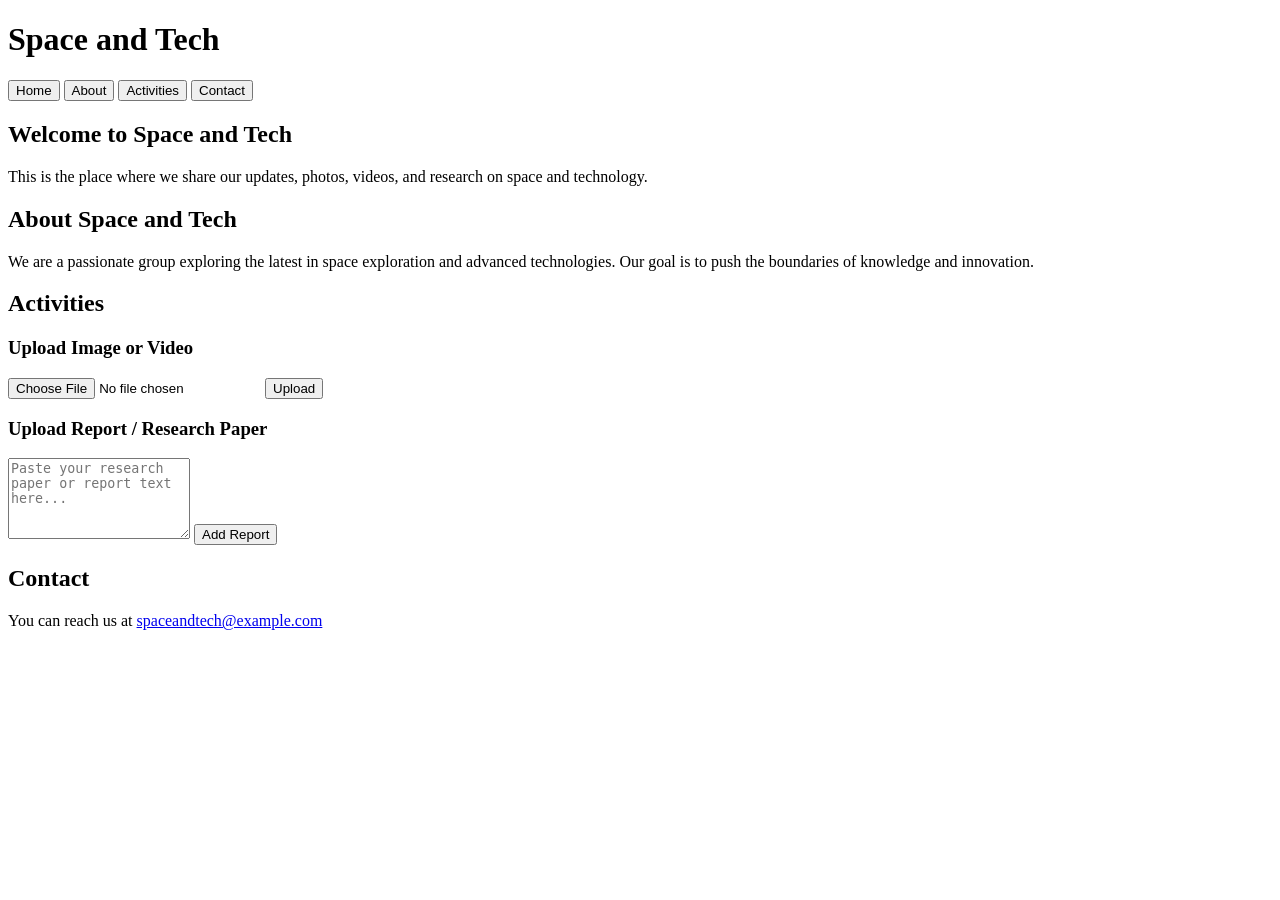
==== index.html @ 97b0c711 "Update index.html" ====
<!DOCTYPE html>
<html lang="en">
<head>
  <meta charset="UTF-8" />
  <meta name="viewport" content="width=device-width, initial-scale=1" />
  <title>Space and Tech</title>
  <link rel="stylesheet" href="styles.css" />
</head>
<body>

<header>
  <h1>Space and Tech</h1>
  <nav>
    <button onclick="showSection('home')">Home</button>
    <button onclick="showSection('about')">About</button>
    <button onclick="showSection('activities')">Activities</button>
    <button onclick="showSection('contact')">Contact</button>
  </nav>
</header>

<main>
  <section id="home" class="active">
    <h2>Welcome to Space and Tech</h2>
    <p>This is the place where we share our updates, photos, videos, and research on space and technology.</p>
  </section>

  <section id="about">
    <h2>About Space and Tech</h2>
    <p>We are a passionate group exploring the latest in space exploration and advanced technologies. Our goal is to push the boundaries of knowledge and innovation.</p>
  </section>

  <section id="activities">
    <h2>Activities</h2>

    <div class="media-upload">
      <h3>Upload Image or Video</h3>
      <input type="file" id="mediaInput" accept="image/*,video/*" />
      <button onclick="uploadMedia()">Upload</button>
    </div>

    <div class="media-container" id="mediaContainer"></div>

    <div class="media-upload">
      <h3>Upload Report / Research Paper</h3>
      <textarea id="reportInput" rows="5" placeholder="Paste your research paper or report text here..."></textarea>
      <button onclick="uploadReport()">Add Report</button>
    </div>

    <div id="reportsContainer"></div>
  </section>

  <section id="contact">
    <h2>Contact</h2>
    <p>You can reach us at <a href="mailto:spaceandtech@example.com">spaceandtech@example.com</a></p>
  </section>
</main>

<script src="scripts.js"></script>
</body>
</html>
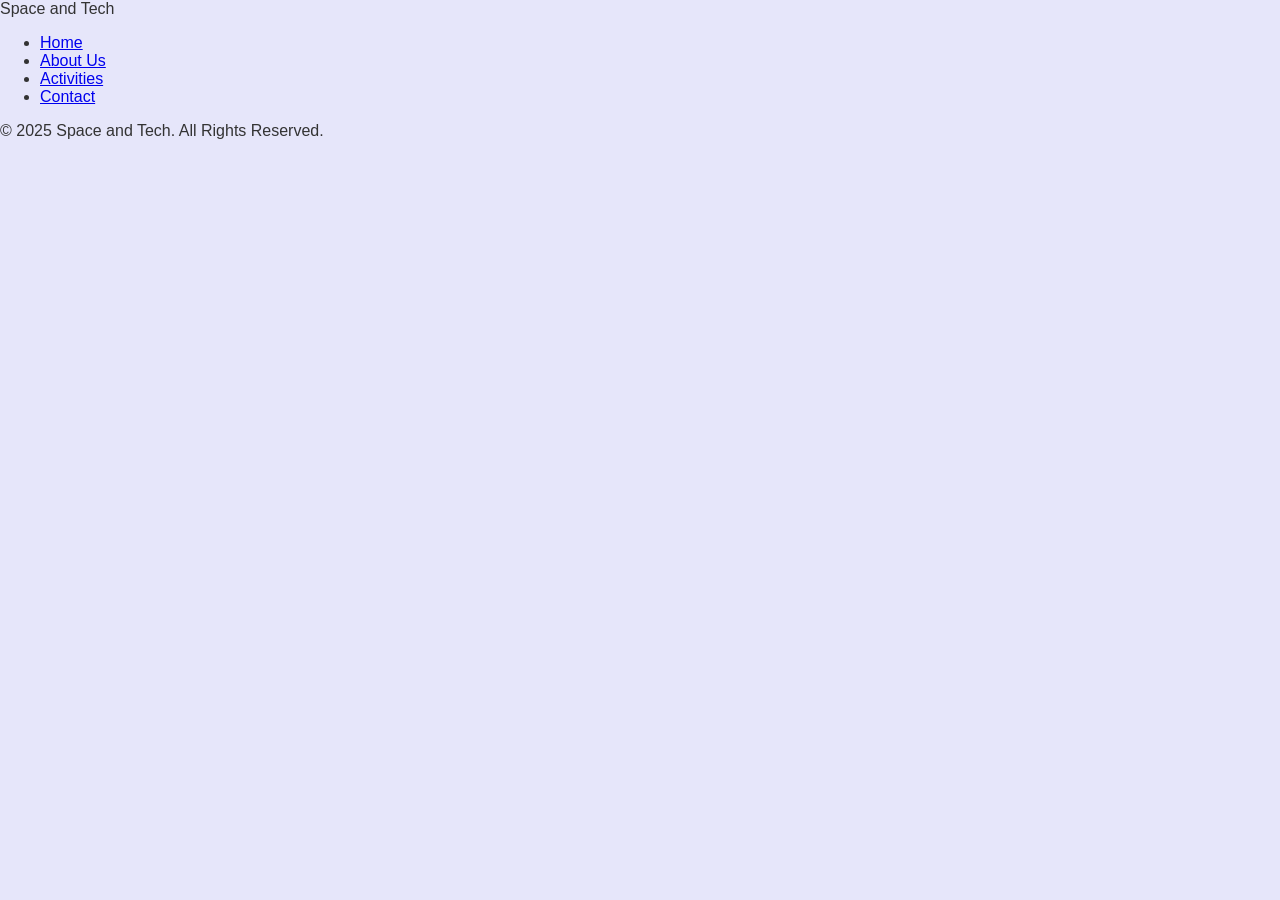
==== commit 37f9d18f: "Update index.html" ====
--- a/index.html
+++ b/index.html
@@ -1,61 +1,80 @@
 <!DOCTYPE html>
 <html lang="en">
 <head>
-  <meta charset="UTF-8" />
-  <meta name="viewport" content="width=device-width, initial-scale=1" />
-  <title>Space and Tech</title>
-  <link rel="stylesheet" href="styles.css" />
+  <meta charset="UTF-8">
+  <meta name="viewport" content="width=device-width, initial-scale=1.0">
+  <title>Space and Tech Internship</title>
+  <link rel="stylesheet" href="style.css">
 </head>
 <body>
 
-<header>
-  <h1>Space and Tech</h1>
+  <!-- Navbar -->
   <nav>
-    <button onclick="showSection('home')">Home</button>
-    <button onclick="showSection('about')">About</button>
-    <button onclick="showSection('activities')">Activities</button>
-    <button onclick="showSection('contact')">Contact</button>
+    <div class="logo">Space and Tech</div>
+    <ul class="nav-links">
+      <li><a href="#home">Home</a></li>
+      <li><a href="#about">About Us</a></li>
+      <li><a href="#activities">Activities</a></li>
+      <li><a href="#contact">Contact</a></li>
+    </ul>
   </nav>
-</header>
 
-<main>
-  <section id="home" class="active">
-    <h2>Welcome to Space and Tech</h2>
-    <p>This is the place where we share our updates, photos, videos, and research on space and technology.</p>
+  <!-- Home Section -->
+  <section id="home" class="home-section">
+    <h1>Welcome to Space and Tech</h1>
+    <p>Exploring astronomy and technology through hands-on experiences.</p>
   </section>
 
+  <!-- About Us -->
   <section id="about">
-    <h2>About Space and Tech</h2>
-    <p>We are a passionate group exploring the latest in space exploration and advanced technologies. Our goal is to push the boundaries of knowledge and innovation.</p>
+    <h2>About Us</h2>
+    <p>We are students passionate about space and technology. Our internship included star gazing sessions, video presentations, and research projects.</p>
+    <img src="images/group-photo.jpg" alt="Group Photo" class="about-photo">
   </section>
 
+  <!-- Activities -->
   <section id="activities">
-    <h2>Activities</h2>
+    <h2>Our Activities</h2>
 
-    <div class="media-upload">
-      <h3>Upload Image or Video</h3>
-      <input type="file" id="mediaInput" accept="image/*,video/*" />
-      <button onclick="uploadMedia()">Upload</button>
+    <div class="activity">
+      <h3>Star Gazing Sessions</h3>
+      <p>We observed planets, constellations, and learned to use telescopes effectively.</p>
+      <img src="images/stargazing.jpg" alt="Star Gazing">
+      <p class="description">This was taken during our night observation in school grounds.</p>
     </div>
 
-    <div class="media-container" id="mediaContainer"></div>
-
-    <div class="media-upload">
-      <h3>Upload Report / Research Paper</h3>
-      <textarea id="reportInput" rows="5" placeholder="Paste your research paper or report text here..."></textarea>
-      <button onclick="uploadReport()">Add Report</button>
+    <div class="activity">
+      <h3>Conference Presentation</h3>
+      <p>We presented our video in Australia at an international conference.</p>
+      <video controls>
+        <source src="videos/presentation.mp4" type="video/mp4">
+      </video>
+      <p class="description">Our video explains our star gazing activities and research findings.</p>
     </div>
 
-    <div id="reportsContainer"></div>
+    <!-- Reports and Research Papers -->
+    <div class="activity">
+      <h3>Reports & Research Papers</h3>
+      <p>Here you can upload your reports or research papers.</p>
+      <ul>
+        <li><a href="reports/report1.pdf" target="_blank">Internship Report 1</a></li>
+        <li><a href="reports/research1.pdf" target="_blank">Research Paper 1</a></li>
+      </ul>
+    </div>
   </section>
 
+  <!-- Contact -->
   <section id="contact">
     <h2>Contact</h2>
-    <p>You can reach us at <a href="mailto:spaceandtech@example.com">spaceandtech@example.com</a></p>
+    <p>Email us at <a href="mailto:spaceandtech@school.edu">spaceandtech@school.edu</a></p>
   </section>
-</main>
 
-<script src="scripts.js"></script>
+  <!-- Footer -->
+  <footer>
+    <p>&copy; 2025 Space and Tech. All Rights Reserved.</p>
+  </footer>
+
 </body>
 </html>
 
+
--- a/style.css
+++ b/style.css
@@ -0,0 +1,100 @@
+body {
+  margin: 0;
+  font-family: Arial, sans-serif;
+  background-color: lavender;
+  color: #333;
+}
+header {
+  background-color: #9370db; /* medium purple */
+  padding: 1em;
+  display: flex;
+  align-items: center;
+  justify-content: space-between;
+  color: white;
+}
+header h1 {
+  margin: 0;
+}
+nav button {
+  background: transparent;
+  border: none;
+  color: white;
+  margin-left: 1em;
+  font-size: 1em;
+  cursor: pointer;
+}
+nav button:hover {
+  text-decoration: underline;
+}
+main {
+  padding: 1em 2em;
+  max-width: 900px;
+  margin: auto;
+  background-color: #f5f3ff;
+  border-radius: 8px;
+  box-shadow: 0 0 10px #ccc;
+  min-height: 400px;
+}
+section {
+  display: none;
+}
+section.active {
+  display: block;
+}
+h2 {
+  border-bottom: 2px solid #9370db;
+  padding-bottom: 0.3em;
+  margin-bottom: 1em;
+}
+.media-upload {
+  margin-top: 1em;
+  margin-bottom: 1em;
+}
+.media-container img,
+.media-container video {
+  max-width: 100%;
+  margin-bottom: 1em;
+  border-radius: 5px;
+  box-shadow: 0 0 5px #a18ade;
+}
+.media-container iframe {
+  width: 100%;
+  height: 400px;
+  border: none;
+  margin-bottom: 1em;
+}
+form label {
+  display: block;
+  margin-top: 1em;
+  font-weight: bold;
+}
+form input[type="file"],
+form textarea {
+  width: 100%;
+  margin-top: 0.3em;
+  padding: 0.5em;
+  border-radius: 5px;
+  border: 1px solid #ccc;
+  resize: vertical;
+}
+form button {
+  margin-top: 1em;
+  background-color: #6a4f9f;
+  border: none;
+  color: white;
+  padding: 0.7em 1.5em;
+  font-size: 1em;
+  border-radius: 5px;
+  cursor: pointer;
+}
+form button:hover {
+  background-color: #553d7a;
+}
+.report {
+  background-color: white;
+  border: 1px solid #9370db;
+  padding: 1em;
+  border-radius: 5px;
+  margin-bottom: 1em;
+  box-shadow: 0 0 8px #c3bae2;
+}
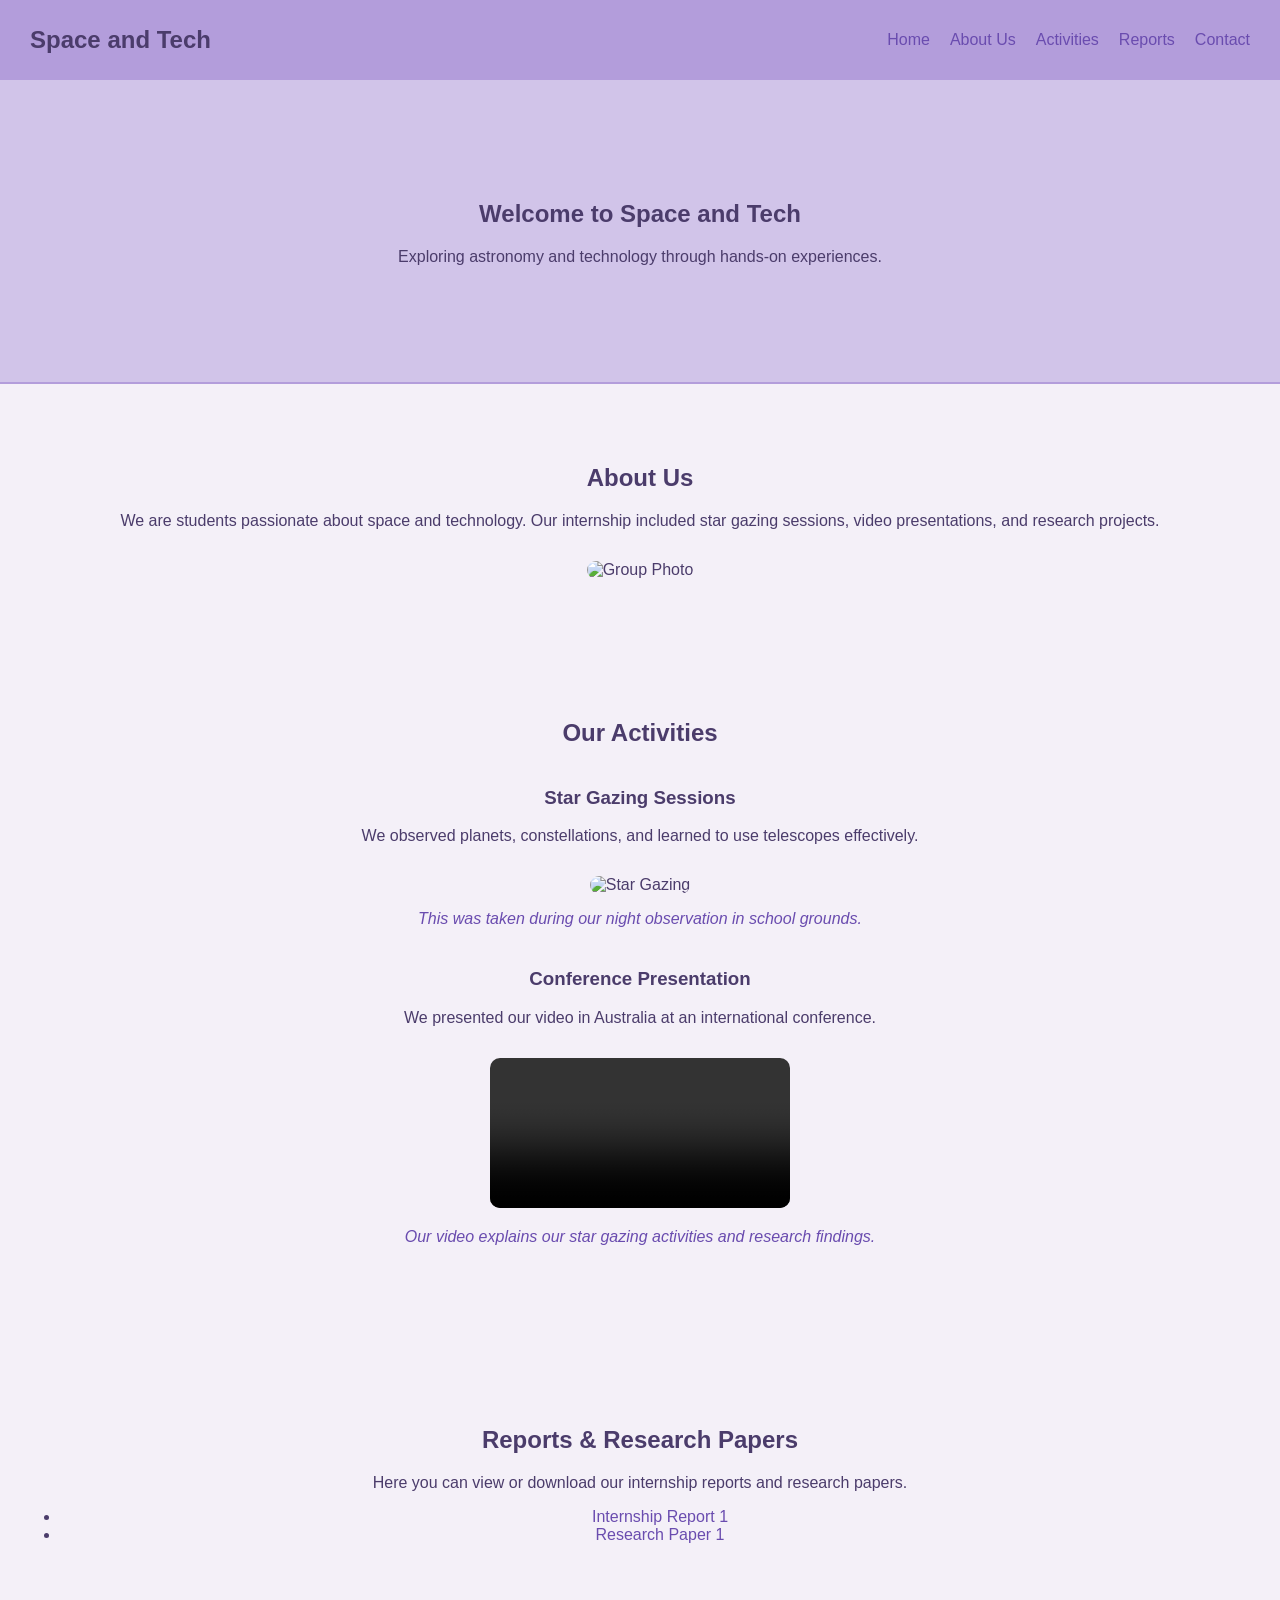
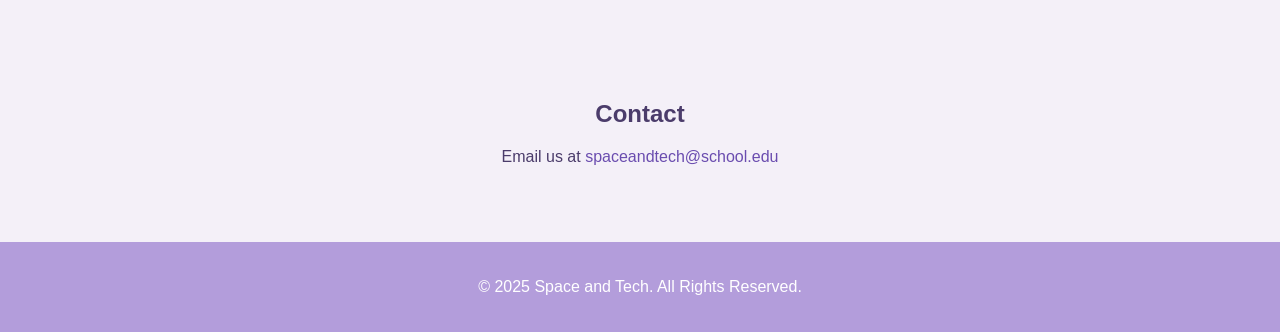
==== commit 05f59565: "Update index.html" ====
--- a/index.html
+++ b/index.html
@@ -15,6 +15,7 @@
       <li><a href="#home">Home</a></li>
       <li><a href="#about">About Us</a></li>
       <li><a href="#activities">Activities</a></li>
+      <li><a href="#reports">Reports</a></li>
       <li><a href="#contact">Contact</a></li>
     </ul>
   </nav>
@@ -29,7 +30,7 @@
   <section id="about">
     <h2>About Us</h2>
     <p>We are students passionate about space and technology. Our internship included star gazing sessions, video presentations, and research projects.</p>
-    <img src="images/group-photo.jpg" alt="Group Photo" class="about-photo">
+    <img src="images/placeholder.jpg" alt="Group Photo" class="about-photo">
   </section>
 
   <!-- Activities -->
@@ -39,7 +40,7 @@
     <div class="activity">
       <h3>Star Gazing Sessions</h3>
       <p>We observed planets, constellations, and learned to use telescopes effectively.</p>
-      <img src="images/stargazing.jpg" alt="Star Gazing">
+      <img src="images/placeholder.jpg" alt="Star Gazing">
       <p class="description">This was taken during our night observation in school grounds.</p>
     </div>
 
@@ -47,20 +48,20 @@
       <h3>Conference Presentation</h3>
       <p>We presented our video in Australia at an international conference.</p>
       <video controls>
-        <source src="videos/presentation.mp4" type="video/mp4">
+        <source src="videos/placeholder.mp4" type="video/mp4">
       </video>
       <p class="description">Our video explains our star gazing activities and research findings.</p>
     </div>
+  </section>
 
-    <!-- Reports and Research Papers -->
-    <div class="activity">
-      <h3>Reports & Research Papers</h3>
-      <p>Here you can upload your reports or research papers.</p>
-      <ul>
-        <li><a href="reports/report1.pdf" target="_blank">Internship Report 1</a></li>
-        <li><a href="reports/research1.pdf" target="_blank">Research Paper 1</a></li>
-      </ul>
-    </div>
+  <!-- Reports Section -->
+  <section id="reports">
+    <h2>Reports & Research Papers</h2>
+    <p>Here you can view or download our internship reports and research papers.</p>
+    <ul>
+      <li><a href="reports/placeholder.pdf" target="_blank">Internship Report 1</a></li>
+      <li><a href="reports/placeholder.pdf" target="_blank">Research Paper 1</a></li>
+    </ul>
   </section>
 
   <!-- Contact -->
@@ -78,3 +79,4 @@
 </html>
 
 
+
--- a/style.css
+++ b/style.css
@@ -1,100 +1,94 @@
+/* General Styles */
 body {
   margin: 0;
   font-family: Arial, sans-serif;
-  background-color: lavender;
-  color: #333;
+  background-color: #f4f0f8; /* soft lavender background */
+  color: #4b3c6b; /* dark lavender text */
 }
-header {
-  background-color: #9370db; /* medium purple */
-  padding: 1em;
+
+a {
+  color: #6a4caf;
+  text-decoration: none;
+}
+
+a:hover {
+  color: #9b59b6;
+}
+
+/* Navbar */
+nav {
   display: flex;
+  justify-content: space-between;
   align-items: center;
-  justify-content: space-between;
-  color: white;
+  padding: 15px 30px;
+  background-color: #b39ddb; /* lavender navbar */
+  position: sticky;
+  top: 0;
+  z-index: 100;
 }
-header h1 {
-  margin: 0;
+
+.nav-links {
+  display: flex;
+  gap: 20px;
+  list-style: none;
 }
-nav button {
-  background: transparent;
-  border: none;
-  color: white;
-  margin-left: 1em;
-  font-size: 1em;
-  cursor: pointer;
-}
-nav button:hover {
-  text-decoration: underline;
-}
-main {
-  padding: 1em 2em;
-  max-width: 900px;
-  margin: auto;
-  background-color: #f5f3ff;
-  border-radius: 8px;
-  box-shadow: 0 0 10px #ccc;
-  min-height: 400px;
-}
-section {
-  display: none;
-}
-section.active {
-  display: block;
-}
-h2 {
-  border-bottom: 2px solid #9370db;
-  padding-bottom: 0.3em;
-  margin-bottom: 1em;
-}
-.media-upload {
-  margin-top: 1em;
-  margin-bottom: 1em;
-}
-.media-container img,
-.media-container video {
-  max-width: 100%;
-  margin-bottom: 1em;
-  border-radius: 5px;
-  box-shadow: 0 0 5px #a18ade;
-}
-.media-container iframe {
-  width: 100%;
-  height: 400px;
-  border: none;
-  margin-bottom: 1em;
-}
-form label {
-  display: block;
-  margin-top: 1em;
+
+.nav-links li a:hover {
   font-weight: bold;
 }
-form input[type="file"],
-form textarea {
-  width: 100%;
-  margin-top: 0.3em;
-  padding: 0.5em;
-  border-radius: 5px;
-  border: 1px solid #ccc;
-  resize: vertical;
+
+.logo {
+  font-weight: bold;
+  font-size: 1.5rem;
 }
-form button {
-  margin-top: 1em;
-  background-color: #6a4f9f;
-  border: none;
-  color: white;
-  padding: 0.7em 1.5em;
-  font-size: 1em;
-  border-radius: 5px;
-  cursor: pointer;
+
+/* Sections */
+section {
+  padding: 60px 20px;
+  text-align: center;
 }
-form button:hover {
-  background-color: #553d7a;
+
+/* Home */
+.home-section {
+  background-color: #d1c4e9;
+  padding: 100px 20px;
+  border-bottom: 2px solid #b39ddb;
 }
-.report {
-  background-color: white;
-  border: 1px solid #9370db;
-  padding: 1em;
-  border-radius: 5px;
-  margin-bottom: 1em;
-  box-shadow: 0 0 8px #c3bae2;
+
+/* Images & Videos */
+img, video {
+  max-width: 80%;
+  border-radius: 10px;
+  margin-top: 15px;
 }
+
+.description {
+  font-style: italic;
+  color: #6a4caf;
+}
+
+/* Gallery & Activities */
+.activity {
+  margin: 40px 0;
+}
+
+/* Footer */
+footer {
+  background-color: #b39ddb;
+  padding: 20px;
+  text-align: center;
+  color: #fff;
+}
+
+/* Responsive */
+@media screen and (max-width: 768px) {
+  .nav-links {
+    flex-direction: column;
+    gap: 10px;
+  }
+
+  img, video {
+    max-width: 100%;
+  }
+}
+
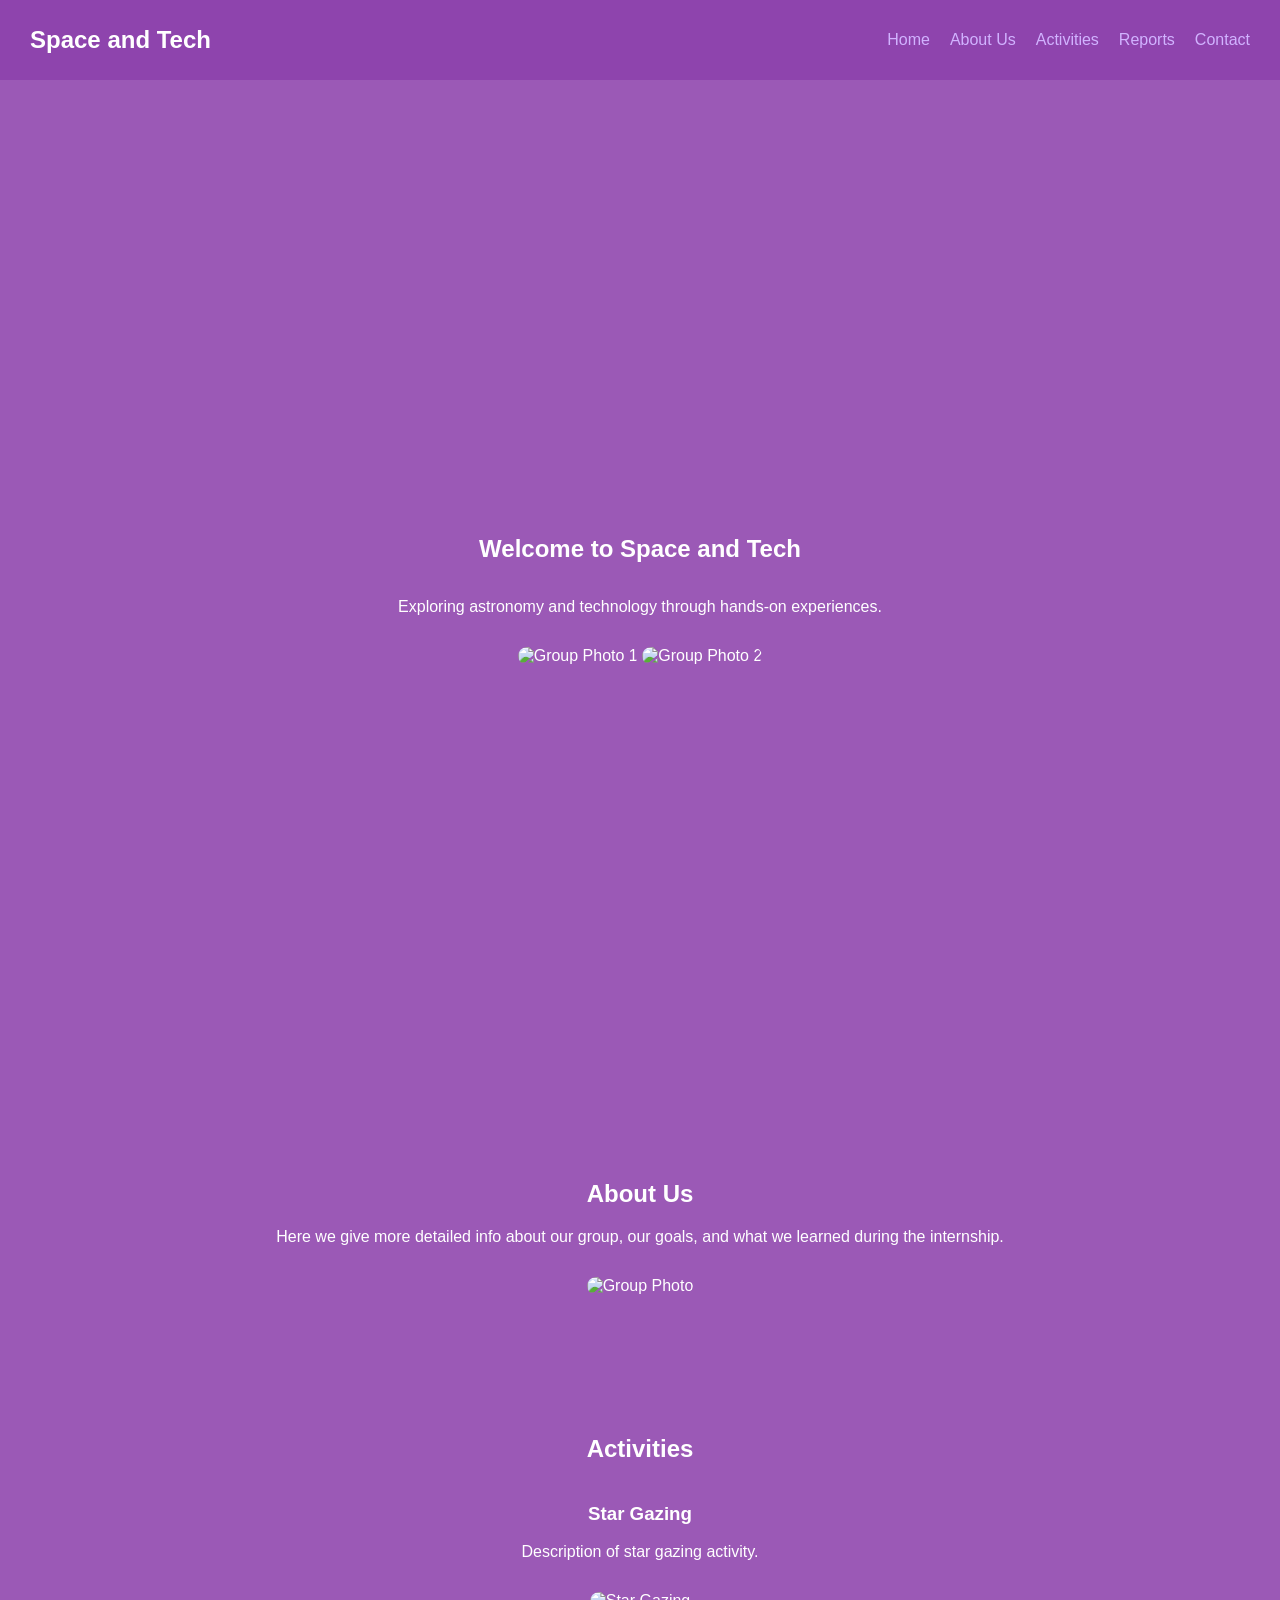
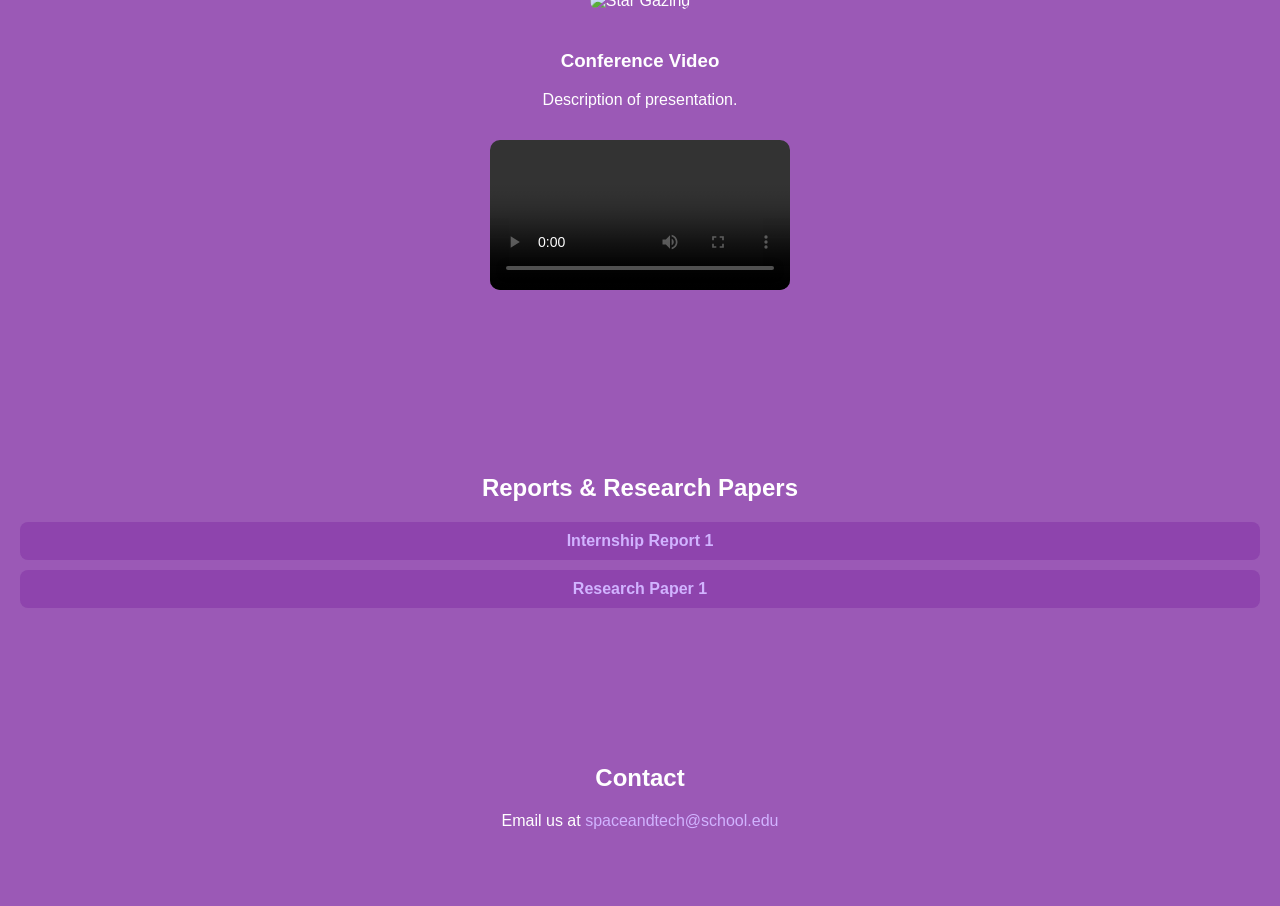
==== commit cd5ce676: "Update index.html" ====
--- a/index.html
+++ b/index.html
@@ -8,75 +8,65 @@
 </head>
 <body>
 
-  <!-- Navbar -->
-  <nav>
-    <div class="logo">Space and Tech</div>
-    <ul class="nav-links">
-      <li><a href="#home">Home</a></li>
-      <li><a href="#about">About Us</a></li>
-      <li><a href="#activities">Activities</a></li>
-      <li><a href="#reports">Reports</a></li>
-      <li><a href="#contact">Contact</a></li>
-    </ul>
-  </nav>
+ <!-- Navbar -->
+<nav>
+  <div class="logo">Space and Tech</div>
+  <ul class="nav-links">
+    <li><a href="#home">Home</a></li>
+    <li><a href="#about">About Us</a></li>
+    <li><a href="#activities">Activities</a></li>
+    <li><a href="#reports">Reports</a></li>
+    <li><a href="#contact">Contact</a></li>
+  </ul>
+</nav>
 
-  <!-- Home Section -->
-  <section id="home" class="home-section">
-    <h1>Welcome to Space and Tech</h1>
-    <p>Exploring astronomy and technology through hands-on experiences.</p>
-  </section>
+<!-- Home Section -->
+<section id="home" class="home-section">
+  <h1>Welcome to Space and Tech</h1>
+  <p>Exploring astronomy and technology through hands-on experiences.</p>
+  <div class="home-photos">
+    <img src="images/placeholder1.jpg" alt="Group Photo 1">
+    <img src="images/placeholder2.jpg" alt="Group Photo 2">
+  </div>
+</section>
 
-  <!-- About Us -->
-  <section id="about">
-    <h2>About Us</h2>
-    <p>We are students passionate about space and technology. Our internship included star gazing sessions, video presentations, and research projects.</p>
-    <img src="images/placeholder.jpg" alt="Group Photo" class="about-photo">
-  </section>
+<!-- About Us Section -->
+<section id="about">
+  <h2>About Us</h2>
+  <p>Here we give more detailed info about our group, our goals, and what we learned during the internship.</p>
+  <img src="images/group-photo.jpg" alt="Group Photo">
+</section>
 
-  <!-- Activities -->
-  <section id="activities">
-    <h2>Our Activities</h2>
+<!-- Activities Section -->
+<section id="activities">
+  <h2>Activities</h2>
 
-    <div class="activity">
-      <h3>Star Gazing Sessions</h3>
-      <p>We observed planets, constellations, and learned to use telescopes effectively.</p>
-      <img src="images/placeholder.jpg" alt="Star Gazing">
-      <p class="description">This was taken during our night observation in school grounds.</p>
-    </div>
+  <div class="activity">
+    <h3>Star Gazing</h3>
+    <p>Description of star gazing activity.</p>
+    <img src="images/stargazing.jpg" alt="Star Gazing">
+  </div>
 
-    <div class="activity">
-      <h3>Conference Presentation</h3>
-      <p>We presented our video in Australia at an international conference.</p>
-      <video controls>
-        <source src="videos/placeholder.mp4" type="video/mp4">
-      </video>
-      <p class="description">Our video explains our star gazing activities and research findings.</p>
-    </div>
-  </section>
+  <div class="activity">
+    <h3>Conference Video</h3>
+    <p>Description of presentation.</p>
+    <video controls>
+      <source src="videos/presentation.mp4" type="video/mp4">
+    </video>
+  </div>
+</section>
 
-  <!-- Reports Section -->
-  <section id="reports">
-    <h2>Reports & Research Papers</h2>
-    <p>Here you can view or download our internship reports and research papers.</p>
-    <ul>
-      <li><a href="reports/placeholder.pdf" target="_blank">Internship Report 1</a></li>
-      <li><a href="reports/placeholder.pdf" target="_blank">Research Paper 1</a></li>
-    </ul>
-  </section>
+<!-- Reports Section -->
+<section id="reports">
+  <h2>Reports & Research Papers</h2>
+  <ul>
+    <li><a href="reports/report1.pdf" target="_blank">Internship Report 1</a></li>
+    <li><a href="reports/research1.pdf" target="_blank">Research Paper 1</a></li>
+  </ul>
+</section>
 
-  <!-- Contact -->
-  <section id="contact">
-    <h2>Contact</h2>
-    <p>Email us at <a href="mailto:spaceandtech@school.edu">spaceandtech@school.edu</a></p>
-  </section>
-
-  <!-- Footer -->
-  <footer>
-    <p>&copy; 2025 Space and Tech. All Rights Reserved.</p>
-  </footer>
-
-</body>
-</html>
-
-
-
+<!-- Contact Section -->
+<section id="contact">
+  <h2>Contact</h2>
+  <p>Email us at <a href="mailto:spaceandtech@school.edu">spaceandtech@school.edu</a></p>
+</section>
--- a/style.css
+++ b/style.css
@@ -2,17 +2,17 @@
 body {
   margin: 0;
   font-family: Arial, sans-serif;
-  background-color: #f4f0f8; /* soft lavender background */
-  color: #4b3c6b; /* dark lavender text */
+  background-color: #9b59b6; /* darker lavender */
+  color: #ffffff;
 }
 
 a {
-  color: #6a4caf;
+  color: #d1b3ff;
   text-decoration: none;
 }
 
 a:hover {
-  color: #9b59b6;
+  color: #ffffff;
 }
 
 /* Navbar */
@@ -21,7 +21,7 @@
   justify-content: space-between;
   align-items: center;
   padding: 15px 30px;
-  background-color: #b39ddb; /* lavender navbar */
+  background-color: #8e44ad; /* darker lavender */
   position: sticky;
   top: 0;
   z-index: 100;
@@ -33,10 +33,6 @@
   list-style: none;
 }
 
-.nav-links li a:hover {
-  font-weight: bold;
-}
-
 .logo {
   font-weight: bold;
   font-size: 1.5rem;
@@ -46,13 +42,19 @@
 section {
   padding: 60px 20px;
   text-align: center;
+  background-color: #9b59b6; /* section color */
 }
 
-/* Home */
+/* Home Section with Background */
 .home-section {
-  background-color: #d1c4e9;
-  padding: 100px 20px;
-  border-bottom: 2px solid #b39ddb;
+  background: linear-gradient(rgba(155,89,182,0.7), rgba(155,89,182,0.7)),
+              url('images/placeholder.jpg') no-repeat center center;
+  background-size: cover;
+  height: 100vh;
+  display: flex;
+  flex-direction: column;
+  justify-content: center;
+  align-items: center;
 }
 
 /* Images & Videos */
@@ -64,20 +66,37 @@
 
 .description {
   font-style: italic;
-  color: #6a4caf;
+  color: #d1b3ff;
 }
 
-/* Gallery & Activities */
+/* Activity Section */
 .activity {
   margin: 40px 0;
 }
 
+/* Reports Section */
+#reports ul {
+  list-style-type: none;
+  padding: 0;
+}
+
+#reports li {
+  margin: 10px 0;
+  background-color: #8e44ad;
+  padding: 10px;
+  border-radius: 8px;
+}
+
+#reports a {
+  font-weight: bold;
+}
+
 /* Footer */
 footer {
-  background-color: #b39ddb;
+  background-color: #8e44ad;
   padding: 20px;
   text-align: center;
-  color: #fff;
+  color: #ffffff;
 }
 
 /* Responsive */
@@ -92,3 +111,4 @@
   }
 }
 
+
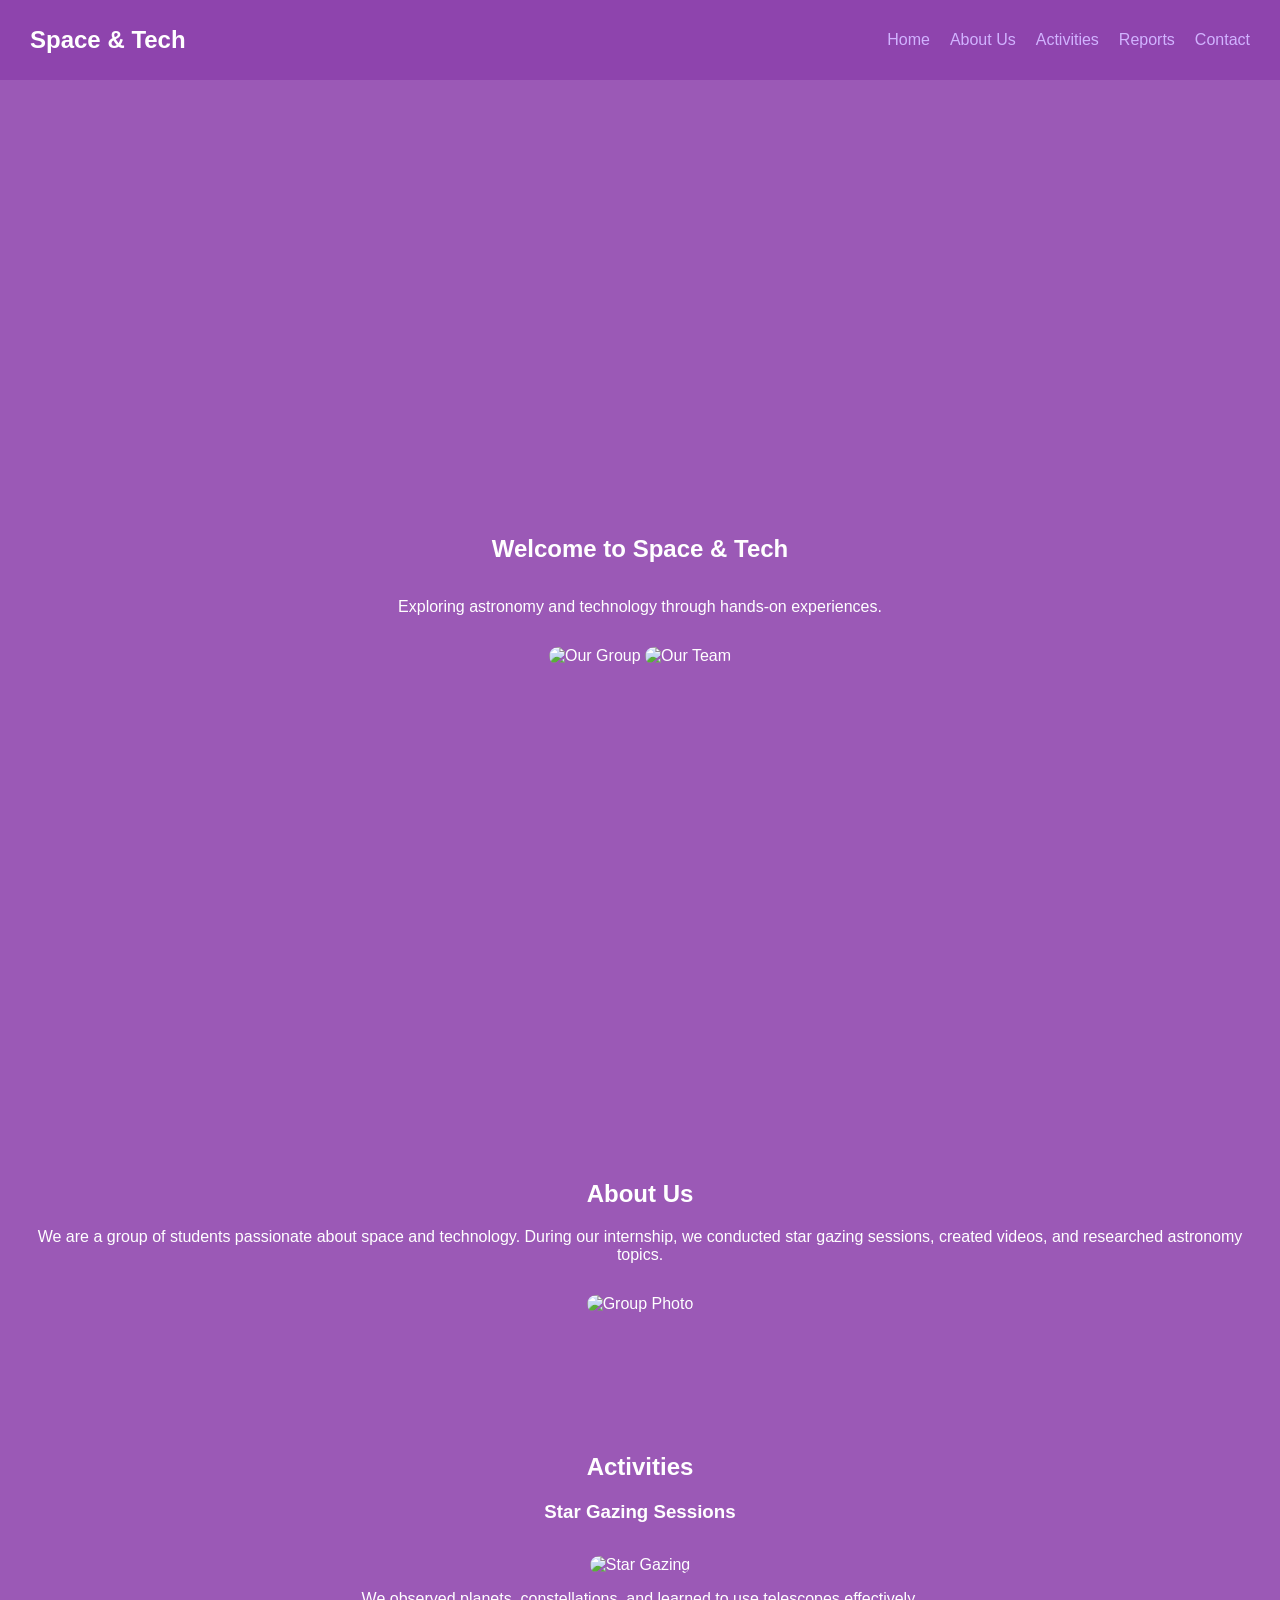
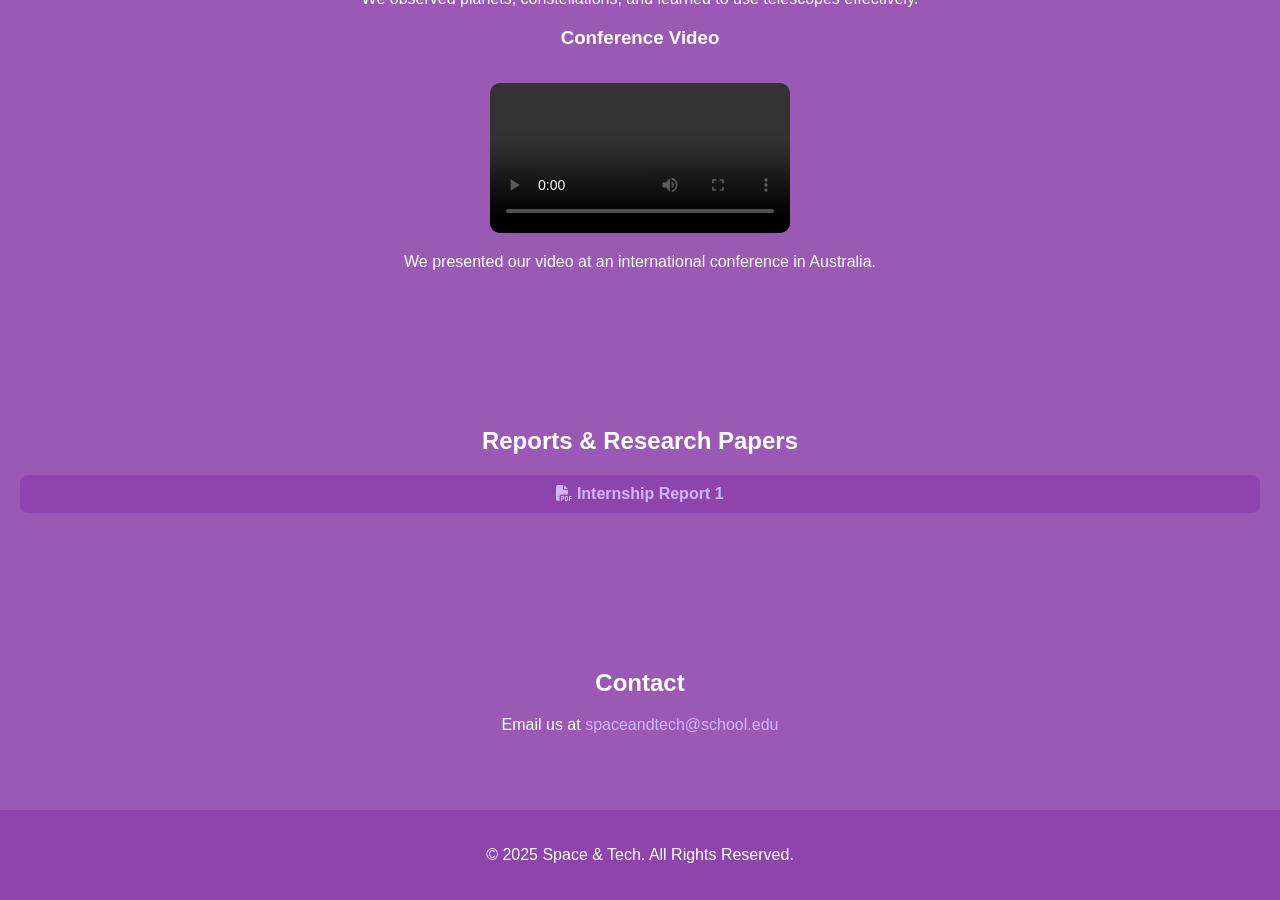
==== commit 58f2c174: "Update index.html" ====
--- a/index.html
+++ b/index.html
@@ -5,12 +5,13 @@
   <meta name="viewport" content="width=device-width, initial-scale=1.0">
   <title>Space and Tech Internship</title>
   <link rel="stylesheet" href="style.css">
+  <link rel="stylesheet" href="https://cdnjs.cloudflare.com/ajax/libs/font-awesome/6.4.0/css/all.min.css">
 </head>
 <body>
 
- <!-- Navbar -->
+<!-- Navbar -->
 <nav>
-  <div class="logo">Space and Tech</div>
+  <div class="logo">Space & Tech</div>
   <ul class="nav-links">
     <li><a href="#home">Home</a></li>
     <li><a href="#about">About Us</a></li>
@@ -22,37 +23,37 @@
 
 <!-- Home Section -->
 <section id="home" class="home-section">
-  <h1>Welcome to Space and Tech</h1>
+  <h1>Welcome to Space & Tech</h1>
   <p>Exploring astronomy and technology through hands-on experiences.</p>
   <div class="home-photos">
-    <img src="images/placeholder1.jpg" alt="Group Photo 1">
-    <img src="images/placeholder2.jpg" alt="Group Photo 2">
+    <img src="images/group-photo1.jpg" alt="Our Group">
+    <img src="images/group-photo1.jpg" alt="Our Team">
   </div>
 </section>
 
 <!-- About Us Section -->
 <section id="about">
   <h2>About Us</h2>
-  <p>Here we give more detailed info about our group, our goals, and what we learned during the internship.</p>
-  <img src="images/group-photo.jpg" alt="Group Photo">
+  <p>We are a group of students passionate about space and technology. During our internship, we conducted star gazing sessions, created videos, and researched astronomy topics.</p>
+  <img src="images/group-photo1.jpg" alt="Group Photo">
 </section>
 
 <!-- Activities Section -->
 <section id="activities">
   <h2>Activities</h2>
 
-  <div class="activity">
-    <h3>Star Gazing</h3>
-    <p>Description of star gazing activity.</p>
+  <div class="activity-card">
+    <h3>Star Gazing Sessions</h3>
     <img src="images/stargazing.jpg" alt="Star Gazing">
+    <p>We observed planets, constellations, and learned to use telescopes effectively.</p>
   </div>
 
-  <div class="activity">
+  <div class="activity-card">
     <h3>Conference Video</h3>
-    <p>Description of presentation.</p>
     <video controls>
       <source src="videos/presentation.mp4" type="video/mp4">
     </video>
+    <p>We presented our video at an international conference in Australia.</p>
   </div>
 </section>
 
@@ -60,8 +61,7 @@
 <section id="reports">
   <h2>Reports & Research Papers</h2>
   <ul>
-    <li><a href="reports/report1.pdf" target="_blank">Internship Report 1</a></li>
-    <li><a href="reports/research1.pdf" target="_blank">Research Paper 1</a></li>
+    <li><a href="reports/report1.pdf" target="_blank"><i class="fas fa-file-pdf"></i> Internship Report 1</a></li>
   </ul>
 </section>
 
@@ -70,3 +70,12 @@
   <h2>Contact</h2>
   <p>Email us at <a href="mailto:spaceandtech@school.edu">spaceandtech@school.edu</a></p>
 </section>
+
+<!-- Footer -->
+<footer>
+  <p>&copy; 2025 Space & Tech. All Rights Reserved.</p>
+</footer>
+
+</body>
+</html>
+
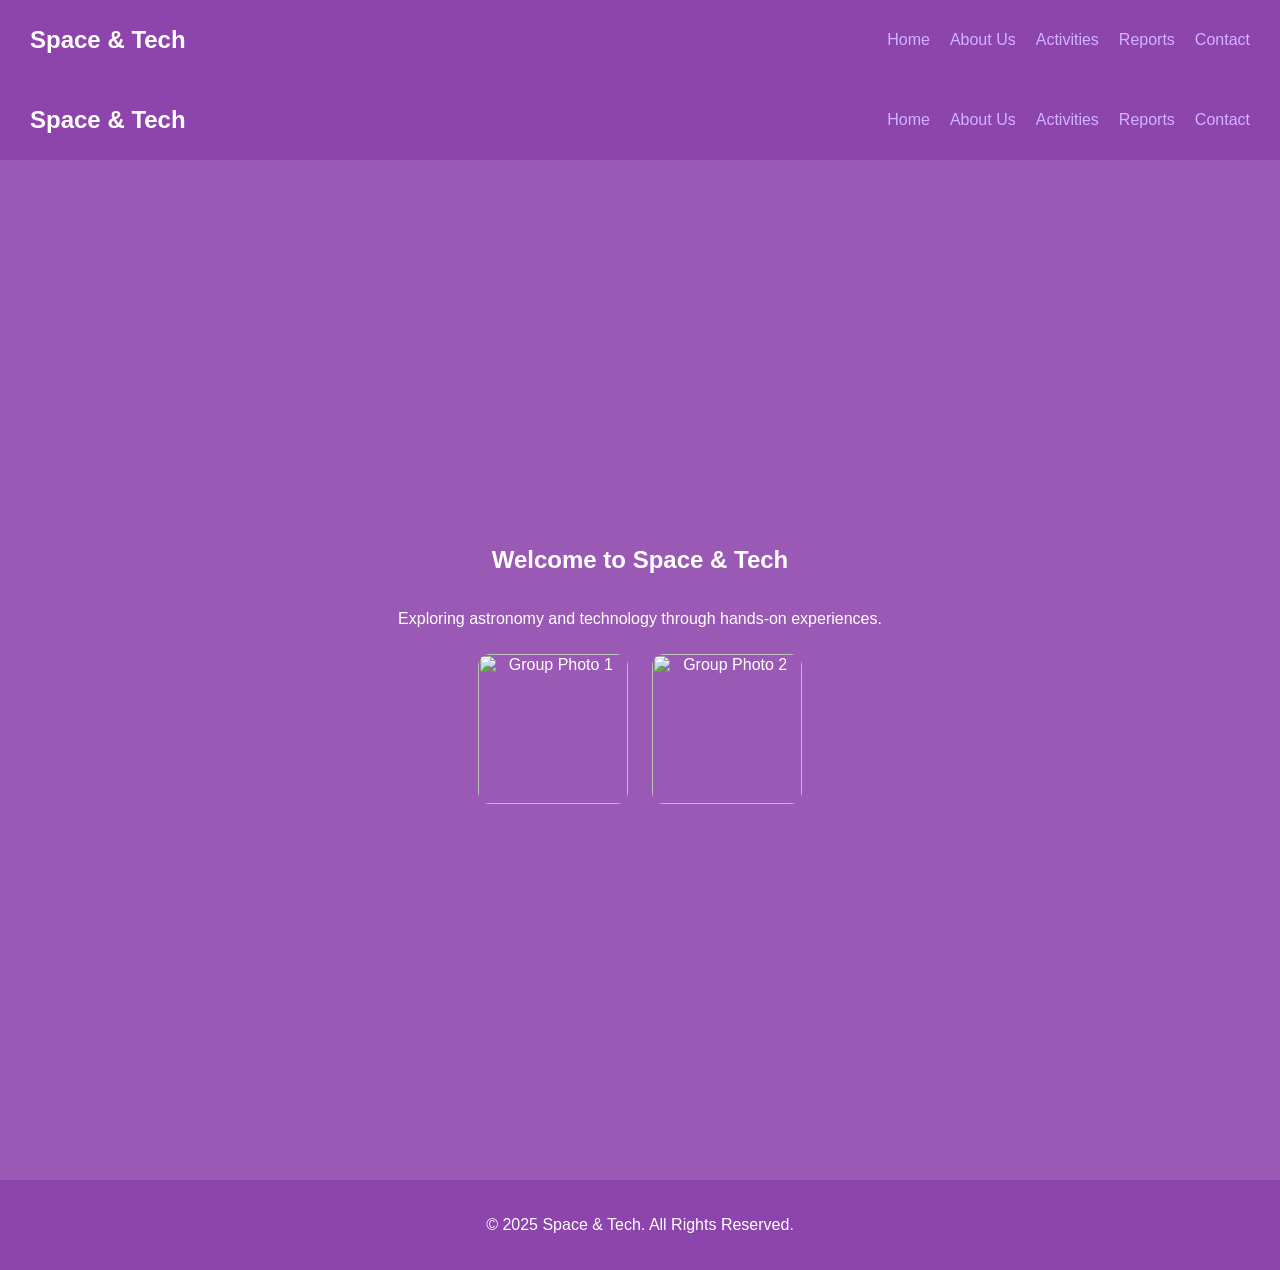
==== commit 6c022419: "Update index.html" ====
--- a/index.html
+++ b/index.html
@@ -1,11 +1,20 @@
+<nav>
+  <div class="logo">Space & Tech</div>
+  <ul class="nav-links">
+    <li><a href="index.html">Home</a></li>
+    <li><a href="about.html">About Us</a></li>
+    <li><a href="activities.html">Activities</a></li>
+    <li><a href="reports.html">Reports</a></li>
+    <li><a href="contact.html">Contact</a></li>
+  </ul>
+</nav>
 <!DOCTYPE html>
 <html lang="en">
 <head>
   <meta charset="UTF-8">
   <meta name="viewport" content="width=device-width, initial-scale=1.0">
-  <title>Space and Tech Internship</title>
+  <title>Space & Tech - Home</title>
   <link rel="stylesheet" href="style.css">
-  <link rel="stylesheet" href="https://cdnjs.cloudflare.com/ajax/libs/font-awesome/6.4.0/css/all.min.css">
 </head>
 <body>
 
@@ -13,69 +22,27 @@
 <nav>
   <div class="logo">Space & Tech</div>
   <ul class="nav-links">
-    <li><a href="#home">Home</a></li>
-    <li><a href="#about">About Us</a></li>
-    <li><a href="#activities">Activities</a></li>
-    <li><a href="#reports">Reports</a></li>
-    <li><a href="#contact">Contact</a></li>
+    <li><a href="index.html">Home</a></li>
+    <li><a href="about.html">About Us</a></li>
+    <li><a href="activities.html">Activities</a></li>
+    <li><a href="reports.html">Reports</a></li>
+    <li><a href="contact.html">Contact</a></li>
   </ul>
 </nav>
 
 <!-- Home Section -->
-<section id="home" class="home-section">
+<section class="home-section">
   <h1>Welcome to Space & Tech</h1>
   <p>Exploring astronomy and technology through hands-on experiences.</p>
   <div class="home-photos">
-    <img src="images/group-photo1.jpg" alt="Our Group">
-    <img src="images/group-photo1.jpg" alt="Our Team">
+    <img src="images/group-photo1.jpg" alt="Group Photo 1">
+    <img src="images/group-photo1.jpg" alt="Group Photo 2">
   </div>
 </section>
 
-<!-- About Us Section -->
-<section id="about">
-  <h2>About Us</h2>
-  <p>We are a group of students passionate about space and technology. During our internship, we conducted star gazing sessions, created videos, and researched astronomy topics.</p>
-  <img src="images/group-photo1.jpg" alt="Group Photo">
-</section>
-
-<!-- Activities Section -->
-<section id="activities">
-  <h2>Activities</h2>
-
-  <div class="activity-card">
-    <h3>Star Gazing Sessions</h3>
-    <img src="images/stargazing.jpg" alt="Star Gazing">
-    <p>We observed planets, constellations, and learned to use telescopes effectively.</p>
-  </div>
-
-  <div class="activity-card">
-    <h3>Conference Video</h3>
-    <video controls>
-      <source src="videos/presentation.mp4" type="video/mp4">
-    </video>
-    <p>We presented our video at an international conference in Australia.</p>
-  </div>
-</section>
-
-<!-- Reports Section -->
-<section id="reports">
-  <h2>Reports & Research Papers</h2>
-  <ul>
-    <li><a href="reports/report1.pdf" target="_blank"><i class="fas fa-file-pdf"></i> Internship Report 1</a></li>
-  </ul>
-</section>
-
-<!-- Contact Section -->
-<section id="contact">
-  <h2>Contact</h2>
-  <p>Email us at <a href="mailto:spaceandtech@school.edu">spaceandtech@school.edu</a></p>
-</section>
-
-<!-- Footer -->
 <footer>
   <p>&copy; 2025 Space & Tech. All Rights Reserved.</p>
 </footer>
 
 </body>
 </html>
-
--- a/style.css
+++ b/style.css
@@ -1,19 +1,17 @@
-/* General Styles */
+/* General */
 body {
   margin: 0;
-  font-family: Arial, sans-serif;
+  font-family: 'Arial', sans-serif;
   background-color: #9b59b6; /* darker lavender */
-  color: #ffffff;
+  color: #fff;
 }
 
+/* Links */
 a {
   color: #d1b3ff;
   text-decoration: none;
 }
-
-a:hover {
-  color: #ffffff;
-}
+a:hover { color: #ffffff; }
 
 /* Navbar */
 nav {
@@ -21,94 +19,67 @@
   justify-content: space-between;
   align-items: center;
   padding: 15px 30px;
-  background-color: #8e44ad; /* darker lavender */
+  background-color: #8e44ad;
   position: sticky;
   top: 0;
   z-index: 100;
 }
+.nav-links { display: flex; gap: 20px; list-style: none; }
+.logo { font-weight: bold; font-size: 1.5rem; }
 
-.nav-links {
+/* Home Section */
+.home-section {
+  background: linear-gradient(rgba(155,89,182,0.7), rgba(155,89,182,0.7)),
+              url('images/home-bg.jpg') no-repeat center center;
+  background-size: cover;
+  height: 100vh;
   display: flex;
-  gap: 20px;
-  list-style: none;
+  flex-direction: column;
+  justify-content: center;
+  align-items: center;
+  text-align: center;
 }
-
-.logo {
-  font-weight: bold;
-  font-size: 1.5rem;
+.home-photos img {
+  width: 150px;
+  margin: 10px;
+  border-radius: 12px;
 }
 
 /* Sections */
 section {
   padding: 60px 20px;
   text-align: center;
-  background-color: #9b59b6; /* section color */
+  background-color: #9b59b6;
 }
 
-/* Home Section with Background */
-.home-section {
-  background: linear-gradient(rgba(155,89,182,0.7), rgba(155,89,182,0.7)),
-              url('images/placeholder.jpg') no-repeat center center;
-  background-size: cover;
-  height: 100vh;
-  display: flex;
-  flex-direction: column;
-  justify-content: center;
-  align-items: center;
+/* About Us */
+section#about img { max-width: 400px; border-radius: 12px; margin-top: 20px; }
+
+/* Activity Cards */
+.activity-card {
+  background-color: #8e44ad;
+  padding: 20px;
+  border-radius: 12px;
+  margin: 20px auto;
+  max-width: 800px;
+  text-align: left;
+  box-shadow: 0 4px 8px rgba(0,0,0,0.3);
 }
+.activity-card img, .activity-card video { width: 100%; border-radius: 10px; margin-top: 10px; }
 
-/* Images & Videos */
-img, video {
-  max-width: 80%;
-  border-radius: 10px;
-  margin-top: 15px;
-}
-
-.description {
-  font-style: italic;
-  color: #d1b3ff;
-}
-
-/* Activity Section */
-.activity {
-  margin: 40px 0;
-}
-
-/* Reports Section */
-#reports ul {
-  list-style-type: none;
-  padding: 0;
-}
-
-#reports li {
-  margin: 10px 0;
-  background-color: #8e44ad;
-  padding: 10px;
-  border-radius: 8px;
-}
-
-#reports a {
-  font-weight: bold;
-}
+/* Reports */
+#reports ul { list-style: none; padding: 0; }
+#reports li { margin: 10px 0; background-color: #8e44ad; padding: 10px; border-radius: 8px; }
+#reports a { font-weight: bold; }
 
 /* Footer */
-footer {
-  background-color: #8e44ad;
-  padding: 20px;
-  text-align: center;
-  color: #ffffff;
-}
+footer { background-color: #8e44ad; padding: 20px; text-align: center; color: #fff; }
 
 /* Responsive */
 @media screen and (max-width: 768px) {
-  .nav-links {
-    flex-direction: column;
-    gap: 10px;
-  }
-
-  img, video {
-    max-width: 100%;
-  }
+  .nav-links { flex-direction: column; gap: 10px; }
+  .activity-card { width: 90%; }
+  .home-photos img { width: 120px; }
 }
 
 
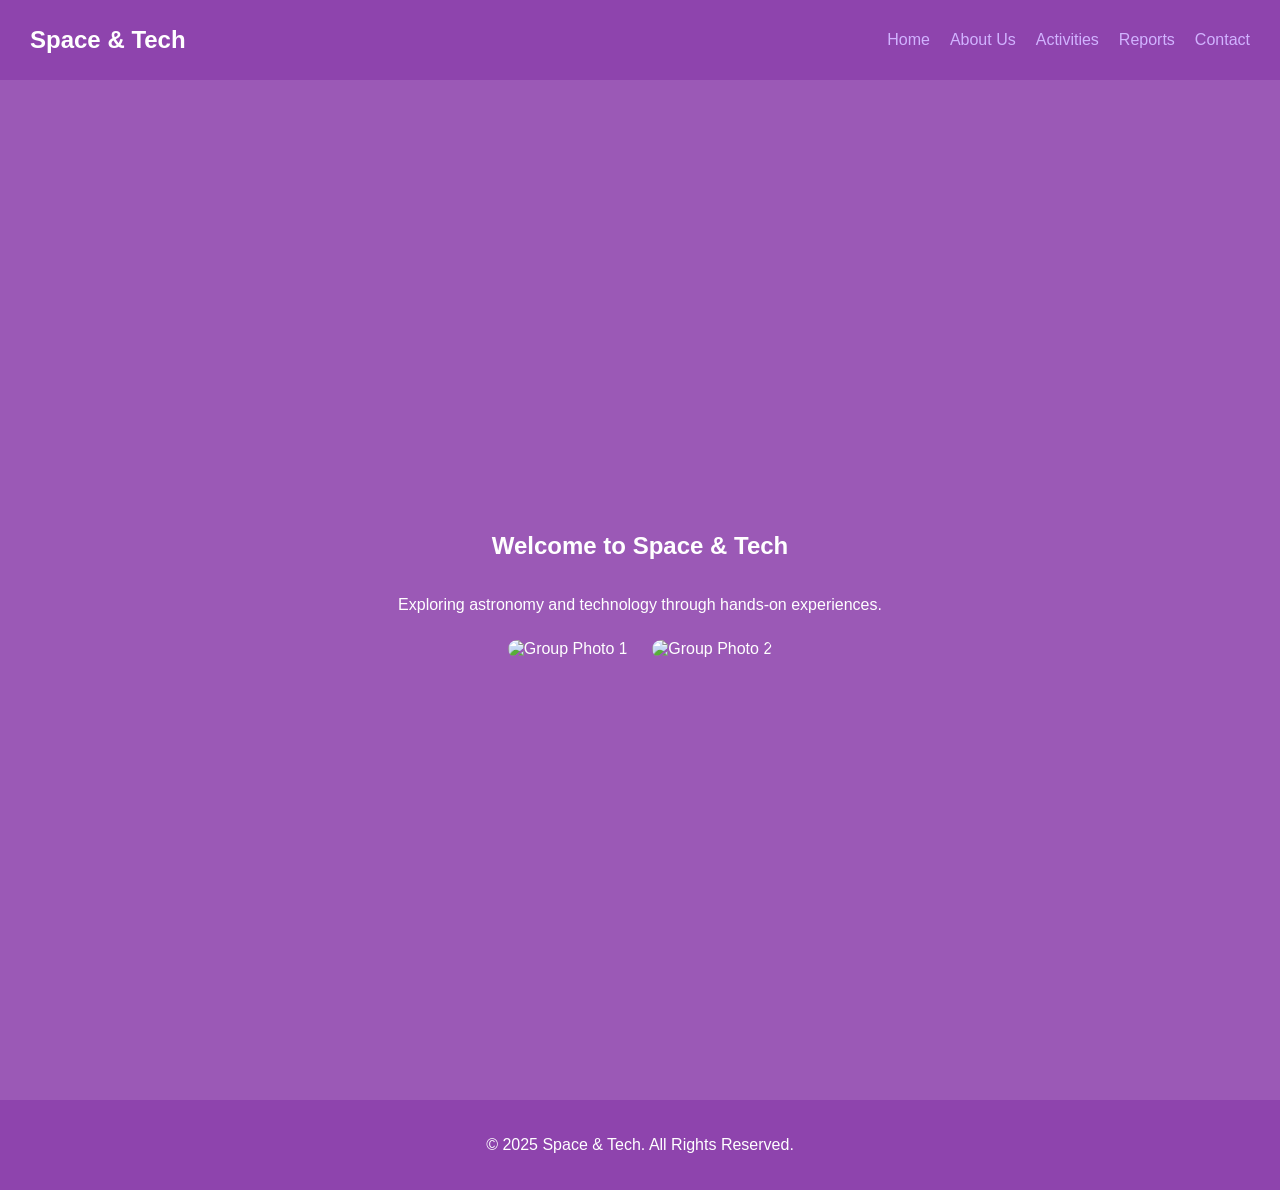
==== commit 3dfa12d3: "Update index.html" ====
--- a/index.html
+++ b/index.html
@@ -1,13 +1,4 @@
-<nav>
-  <div class="logo">Space & Tech</div>
-  <ul class="nav-links">
-    <li><a href="index.html">Home</a></li>
-    <li><a href="about.html">About Us</a></li>
-    <li><a href="activities.html">Activities</a></li>
-    <li><a href="reports.html">Reports</a></li>
-    <li><a href="contact.html">Contact</a></li>
-  </ul>
-</nav>
+
 <!DOCTYPE html>
 <html lang="en">
 <head>
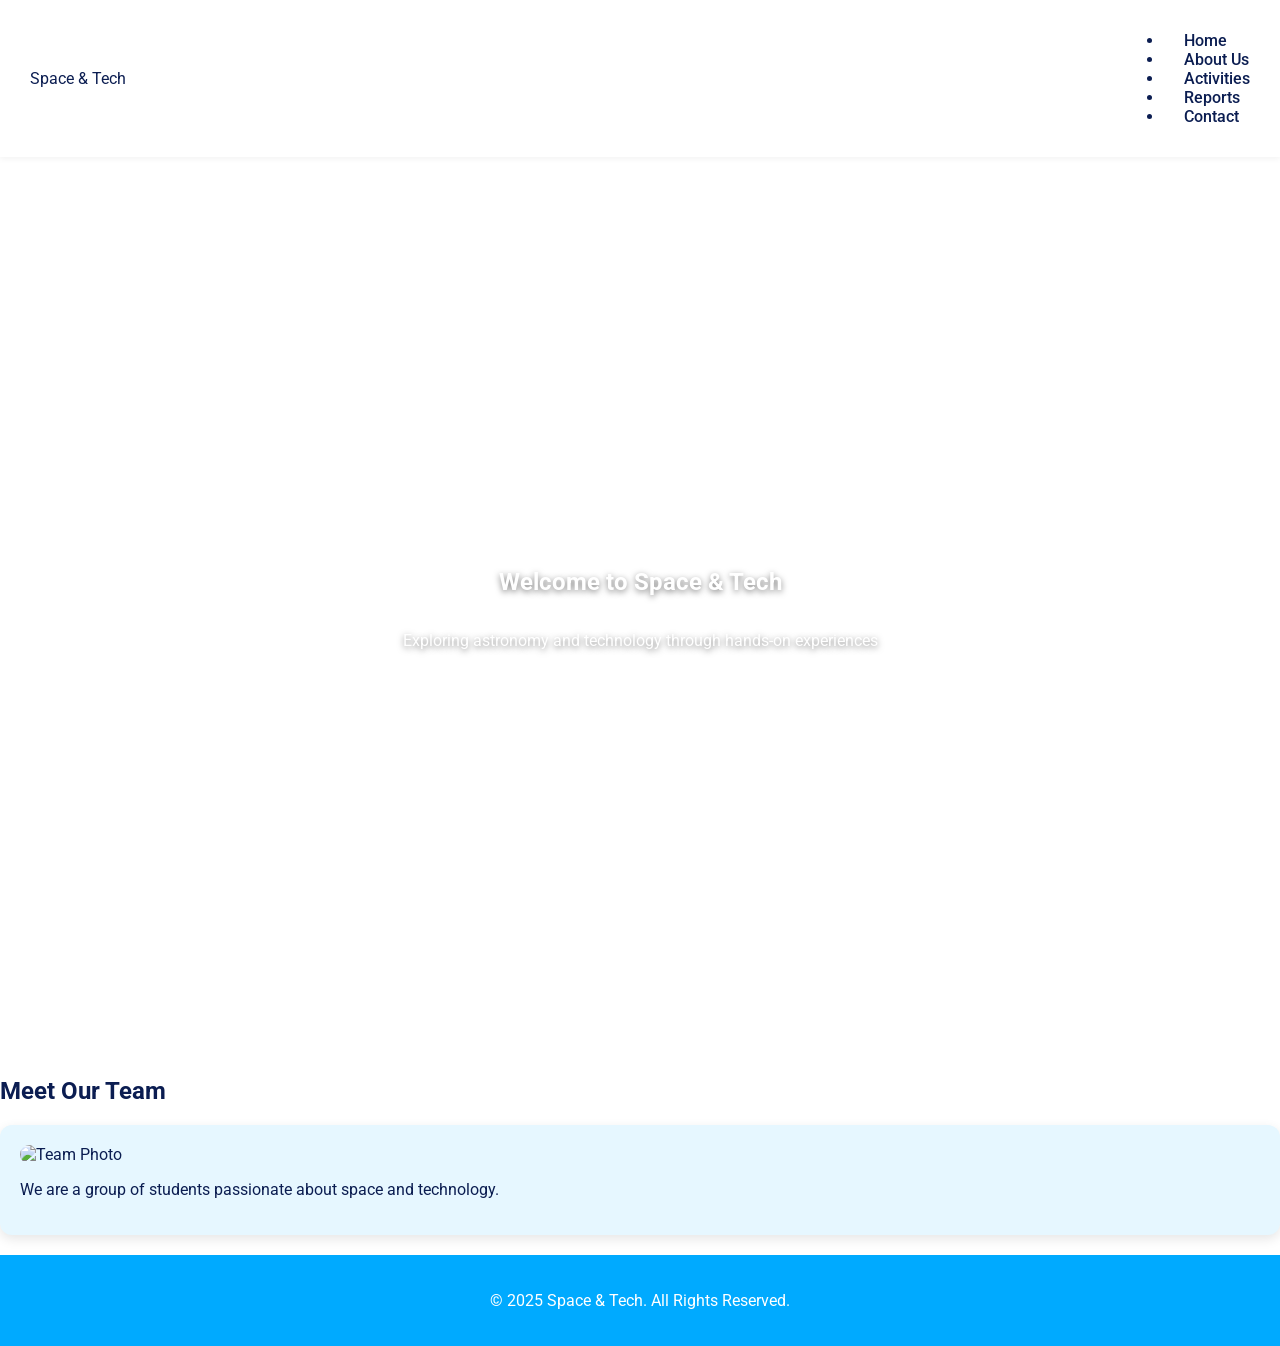
==== commit f207e5ae: "Update index.html" ====
--- a/index.html
+++ b/index.html
@@ -1,10 +1,10 @@
-
 <!DOCTYPE html>
 <html lang="en">
 <head>
   <meta charset="UTF-8">
   <meta name="viewport" content="width=device-width, initial-scale=1.0">
   <title>Space & Tech - Home</title>
+  <link href="https://fonts.googleapis.com/css2?family=Roboto:wght@400;700&display=swap" rel="stylesheet">
   <link rel="stylesheet" href="style.css">
 </head>
 <body>
@@ -21,13 +21,18 @@
   </ul>
 </nav>
 
-<!-- Home Section -->
+<!-- Home Banner -->
 <section class="home-section">
   <h1>Welcome to Space & Tech</h1>
-  <p>Exploring astronomy and technology through hands-on experiences.</p>
-  <div class="home-photos">
-    <img src="images/group-photo1.jpg" alt="Group Photo 1">
-    <img src="images/group-photo1.jpg" alt="Group Photo 2">
+  <p>Exploring astronomy and technology through hands-on experiences</p>
+</section>
+
+<!-- Team Preview -->
+<section>
+  <h2>Meet Our Team</h2>
+  <div class="card">
+    <img src="images/group-photo1.jpg" alt="Team Photo" style="width:100%; border-radius:12px;">
+    <p>We are a group of students passionate about space and technology.</p>
   </div>
 </section>
 
@@ -37,3 +42,4 @@
 
 </body>
 </html>
+
--- a/style.css
+++ b/style.css
@@ -1,17 +1,10 @@
 /* General */
 body {
   margin: 0;
-  font-family: 'Arial', sans-serif;
-  background-color: #9b59b6; /* darker lavender */
-  color: #fff;
+  font-family: 'Roboto', sans-serif;
+  background-color: #ffffff;
+  color: #0b1d51;
 }
-
-/* Links */
-a {
-  color: #d1b3ff;
-  text-decoration: none;
-}
-a:hover { color: #ffffff; }
 
 /* Navbar */
 nav {
@@ -19,18 +12,27 @@
   justify-content: space-between;
   align-items: center;
   padding: 15px 30px;
-  background-color: #8e44ad;
+  background-color: #ffffff;
+  box-shadow: 0 2px 6px rgba(0,0,0,0.05);
   position: sticky;
   top: 0;
   z-index: 100;
 }
-.nav-links { display: flex; gap: 20px; list-style: none; }
-.logo { font-weight: bold; font-size: 1.5rem; }
 
-/* Home Section */
+.nav-links li a {
+  color: #0b1d51;
+  font-weight: 500;
+  margin-left: 20px;
+  text-decoration: none;
+}
+
+.nav-links li a:hover {
+  color: #00aaff;
+}
+
+/* Hero / Banner */
 .home-section {
-  background: linear-gradient(rgba(155,89,182,0.7), rgba(155,89,182,0.7)),
-              url('images/home-bg.jpg') no-repeat center center;
+  background: url('images/home-bg.jpg') no-repeat center center;
   background-size: cover;
   height: 100vh;
   display: flex;
@@ -38,48 +40,45 @@
   justify-content: center;
   align-items: center;
   text-align: center;
-}
-.home-photos img {
-  width: 150px;
-  margin: 10px;
-  border-radius: 12px;
+  color: #ffffff;
+  text-shadow: 0 2px 6px rgba(0,0,0,0.5);
 }
 
-/* Sections */
-section {
-  padding: 60px 20px;
-  text-align: center;
-  background-color: #9b59b6;
+/* Cards */
+.card {
+  background: #e6f7ff;
+  border-radius: 12px;
+  box-shadow: 0 4px 12px rgba(0,0,0,0.1);
+  padding: 20px;
+  margin: 20px 0;
+  transition: transform 0.3s;
 }
 
-/* About Us */
-section#about img { max-width: 400px; border-radius: 12px; margin-top: 20px; }
+.card:hover {
+  transform: translateY(-5px);
+}
 
-/* Activity Cards */
-.activity-card {
-  background-color: #8e44ad;
-  padding: 20px;
-  border-radius: 12px;
-  margin: 20px auto;
-  max-width: 800px;
-  text-align: left;
-  box-shadow: 0 4px 8px rgba(0,0,0,0.3);
+/* Buttons */
+.btn {
+  background-color: #00aaff;
+  color: #ffffff;
+  padding: 10px 18px;
+  border-radius: 8px;
+  text-decoration: none;
+  font-weight: 500;
+  transition: background-color 0.3s;
 }
-.activity-card img, .activity-card video { width: 100%; border-radius: 10px; margin-top: 10px; }
 
-/* Reports */
-#reports ul { list-style: none; padding: 0; }
-#reports li { margin: 10px 0; background-color: #8e44ad; padding: 10px; border-radius: 8px; }
-#reports a { font-weight: bold; }
+.btn:hover {
+  background-color: #0077cc;
+}
 
 /* Footer */
-footer { background-color: #8e44ad; padding: 20px; text-align: center; color: #fff; }
-
-/* Responsive */
-@media screen and (max-width: 768px) {
-  .nav-links { flex-direction: column; gap: 10px; }
-  .activity-card { width: 90%; }
-  .home-photos img { width: 120px; }
+footer {
+  background-color: #00aaff;
+  padding: 20px;
+  text-align: center;
+  color: #ffffff;
 }
 
 
